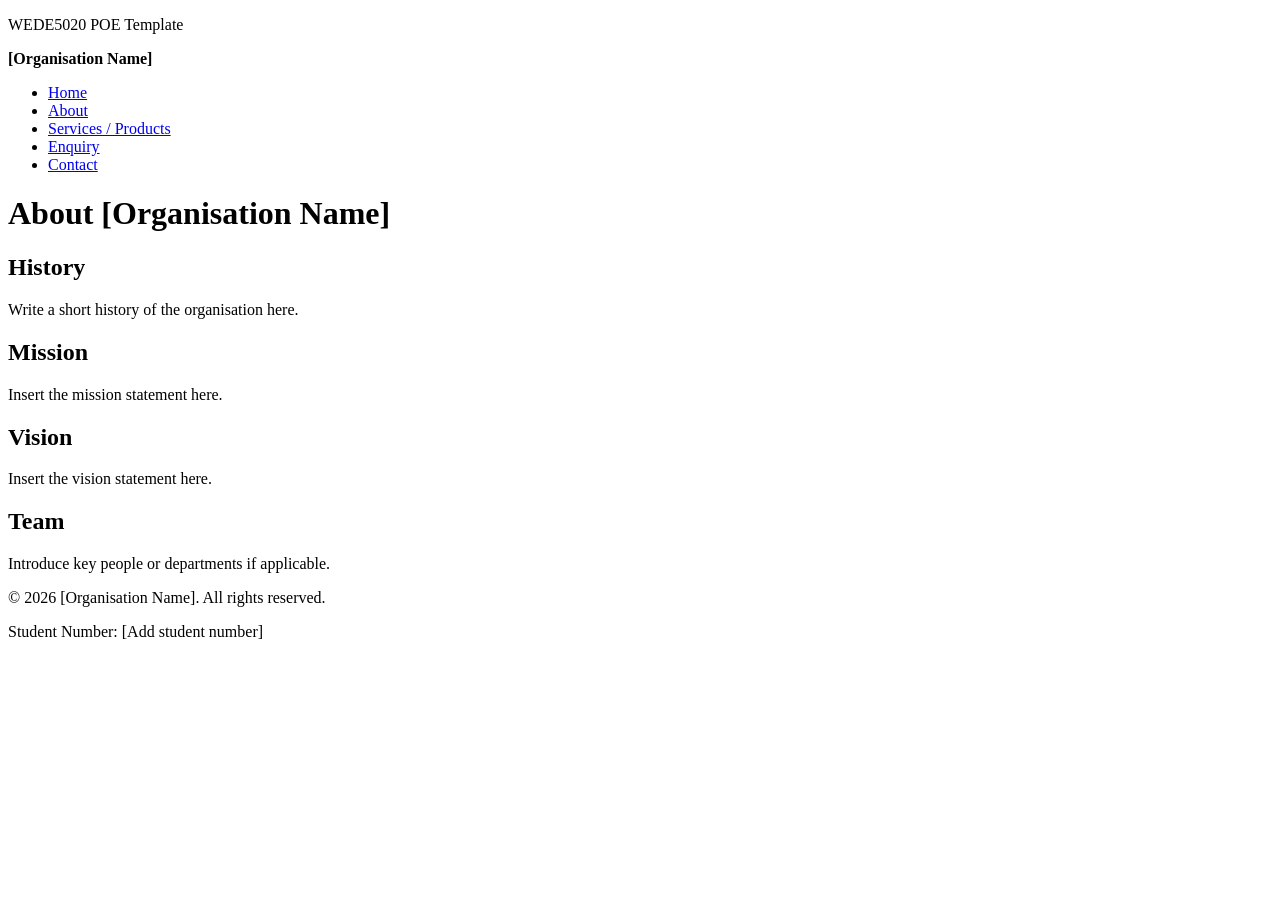
==== about.html @ a435d72e "Add files via upload" ====
<!DOCTYPE html>
<html lang="en">
<head>
  <title>About | WEDE5020 POE Website</title>

  <meta charset="UTF-8">
  <meta name="viewport" content="width=device-width, initial-scale=1.0">
  <meta name="description" content="TODO: Write a short page description for search engines.">
  <meta name="keywords" content="TODO, replace, with, relevant, keywords">
  <meta name="author" content="Student Name">
  <link rel="stylesheet" href="css/style.css">
  <script defer src="js/main.js"></script>
</head>
<body>
  <header class="site-header">
    <div class="container header-layout">
      <div>
        <p class="site-tag">WEDE5020 POE Template</p>
        <strong>[Organisation Name]</strong>
      </div>

<nav aria-label="Primary">
  <ul class="nav-list">
    <li><a href="index.html">Home</a></li>
    <li><a href="about.html">About</a></li>
    <li><a href="services.html">Services / Products</a></li>
    <li><a href="enquiry.html">Enquiry</a></li>
    <li><a href="contact.html">Contact</a></li>
  </ul>
</nav>

    </div>
  </header>

    <main class="container">
      <h1>About [Organisation Name]</h1>
      <section>
        <h2>History</h2>
        <p>Write a short history of the organisation here.</p>
      </section>
      <section>
        <h2>Mission</h2>
        <p>Insert the mission statement here.</p>
      </section>
      <section>
        <h2>Vision</h2>
        <p>Insert the vision statement here.</p>
      </section>
      <section>
        <h2>Team</h2>
        <p>Introduce key people or departments if applicable.</p>
      </section>
    </main>

  <footer class="site-footer">
    <div class="container">
      <p>&copy; 2026 [Organisation Name]. All rights reserved.</p>
      <p>Student Number: [Add student number]</p>
    </div>
  </footer>
</body>
</html>
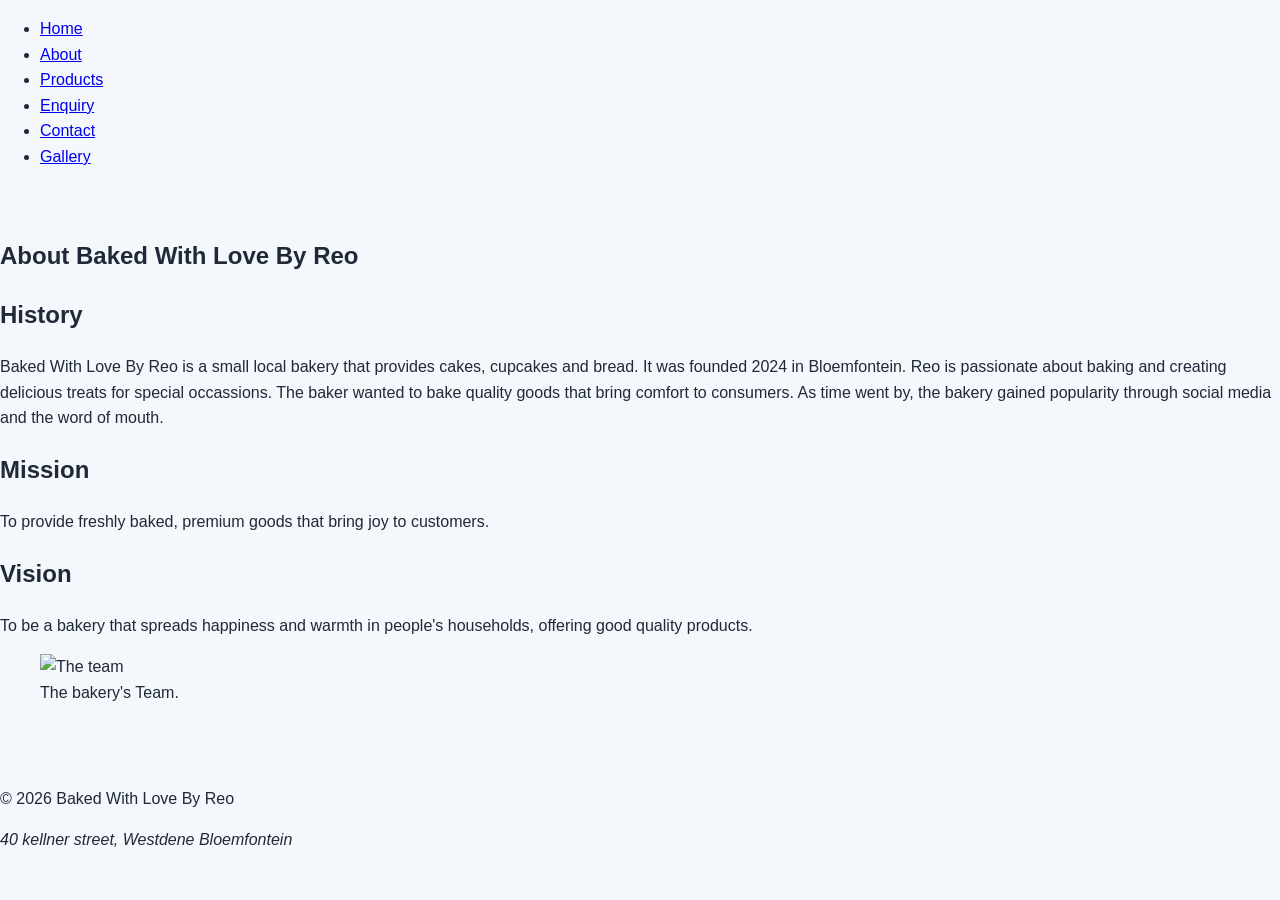
==== commit 1a3c1472: "added files part 3" ====
--- a/about.html
+++ b/about.html
@@ -1,62 +1,63 @@
 <!DOCTYPE html>
 <html lang="en">
+
 <head>
-  <title>About | WEDE5020 POE Website</title>
-
   <meta charset="UTF-8">
   <meta name="viewport" content="width=device-width, initial-scale=1.0">
-  <meta name="description" content="TODO: Write a short page description for search engines.">
-  <meta name="keywords" content="TODO, replace, with, relevant, keywords">
-  <meta name="author" content="Student Name">
+  <title>About Us-Baked With Love By Reo</title>
   <link rel="stylesheet" href="css/style.css">
-  <script defer src="js/main.js"></script>
 </head>
+
 <body>
-  <header class="site-header">
-    <div class="container header-layout">
-      <div>
-        <p class="site-tag">WEDE5020 POE Template</p>
-        <strong>[Organisation Name]</strong>
-      </div>
-
-<nav aria-label="Primary">
-  <ul class="nav-list">
-    <li><a href="index.html">Home</a></li>
-    <li><a href="about.html">About</a></li>
-    <li><a href="services.html">Services / Products</a></li>
-    <li><a href="enquiry.html">Enquiry</a></li>
-    <li><a href="contact.html">Contact</a></li>
-  </ul>
-</nav>
-
-    </div>
+  <!-- Header and Navigation -->
+  <header>
+    <nav aria-label="Primary">
+      <ul>
+        <li><a href="index.html">Home</a></li>
+        <li><a href="about.html" aria-current="page">About</a></li>
+        <li><a href="products.html">Products</a></li>
+        <li><a href="enquiry.html">Enquiry</a></li>
+        <li><a href="contact.html">Contact</a></li>
+        <li><a href="gallery.html">Gallery</a></li>
+      </ul>
+    </nav>
   </header>
 
-    <main class="container">
-      <h1>About [Organisation Name]</h1>
-      <section>
-        <h2>History</h2>
-        <p>Write a short history of the organisation here.</p>
-      </section>
-      <section>
-        <h2>Mission</h2>
-        <p>Insert the mission statement here.</p>
-      </section>
-      <section>
-        <h2>Vision</h2>
-        <p>Insert the vision statement here.</p>
-      </section>
-      <section>
-        <h2>Team</h2>
-        <p>Introduce key people or departments if applicable.</p>
-      </section>
-    </main>
+  <main>
+    <!-- About Section -->
+    <section>
 
-  <footer class="site-footer">
-    <div class="container">
-      <p>&copy; 2026 [Organisation Name]. All rights reserved.</p>
-      <p>Student Number: [Add student number]</p>
-    </div>
+      <h1>About Baked With Love By Reo</h1>
+
+      <h2>History</h2>
+      <p>
+        Baked With Love By Reo is a small local bakery that provides cakes, cupcakes and bread.
+        It was founded 2024 in Bloemfontein. Reo is passionate about baking and creating delicious
+        treats for special occassions. The baker wanted to bake quality goods that bring comfort to consumers.
+        As time went by, the bakery gained popularity through social media and the word of mouth.
+      </p>
+      <h2>Mission</h2>
+      <p>
+        To provide freshly baked, premium goods that bring joy to customers.
+      </p>
+      <h2>Vision</h2>
+      <p>
+        To be a bakery that spreads happiness and warmth in people's households, offering good quality products.
+      </p>
+      <!-- About Image -->
+      <figure>
+        <img src="assets/images/team.jpg" alt="The team">
+        <figcaption>The bakery's Team.</figcaption>
+      </figure>
+    </section>
+  </main>
+
+  <!-- Footer -->
+  <footer>
+    <p>&copy; 2026 Baked With Love By Reo</p>
+    <address>40 kellner street, Westdene Bloemfontein</address>
   </footer>
+
 </body>
-</html>
+
+</html>
--- a/css/style.css
+++ b/css/style.css
@@ -0,0 +1,51 @@
+:root {
+  --primary: #1f4e79;
+  --secondary: #f4f7fb;
+  --accent: #0f766e;
+  --text: #1f2937;
+  --light: #ffffff;
+  --border: #d1d5db;
+  --shadow: 0 8px 24px rgba(0, 0, 0, 0.08);
+}
+
+* { box-sizing: border-box; }
+html { font-size: 16px; scroll-behavior: smooth; }
+body {
+  margin: 0;
+  font-family: Arial, Helvetica, sans-serif;
+  line-height: 1.6;
+  color: var(--text);
+  background-color: var(--secondary);
+}
+img, iframe { max-width: 100%; border: 0; }
+.container { width: min(1100px, 92%); margin: 0 auto; }
+.site-header { background: var(--light); border-bottom: 1px solid var(--border); position: sticky; top: 0; }
+.header-layout { display: flex; justify-content: space-between; align-items: center; gap: 1rem; padding: 1rem 0; }
+.site-tag { margin: 0; font-size: 0.85rem; text-transform: uppercase; letter-spacing: 0.08em; color: var(--accent); }
+.nav-list { display: flex; gap: 1rem; list-style: none; padding: 0; margin: 0; }
+.nav-list a { text-decoration: none; color: var(--primary); font-weight: 600; }
+.nav-list a:hover, .nav-list a:focus { color: var(--accent); text-decoration: underline; }
+.hero { background: linear-gradient(120deg, var(--primary), var(--accent)); color: var(--light); padding: 4rem 0; }
+.button { display: inline-block; padding: 0.75rem 1.2rem; background: var(--accent); color: var(--light); border: none; border-radius: 0.5rem; text-decoration: none; cursor: pointer; }
+.button:hover, .button:focus { opacity: 0.9; }
+main { padding: 2rem 0 3rem; }
+.card-grid { display: grid; grid-template-columns: repeat(3, 1fr); gap: 1rem; margin: 1.5rem 0; }
+.card { background: var(--light); border: 1px solid var(--border); border-radius: 1rem; padding: 1rem; box-shadow: var(--shadow); }
+form { background: var(--light); padding: 1.5rem; border-radius: 1rem; box-shadow: var(--shadow); }
+.form-group { display: flex; flex-direction: column; gap: 0.35rem; margin-bottom: 1rem; }
+input, select, textarea { padding: 0.75rem; border: 1px solid var(--border); border-radius: 0.5rem; font: inherit; }
+input:focus, select:focus, textarea:focus { outline: 2px solid var(--accent); outline-offset: 2px; }
+.error-message { color: #b91c1c; min-height: 1rem; }
+.response-box { margin-top: 1rem; padding: 1rem; border-left: 4px solid var(--accent); background: #ecfeff; }
+.small-text { font-size: 0.9rem; color: #4b5563; }
+.site-footer { background: var(--primary); color: var(--light); padding: 1.5rem 0; }
+@media (max-width: 900px) {
+  .header-layout { flex-direction: column; align-items: flex-start; }
+  .card-grid { grid-template-columns: repeat(2, 1fr); }
+}
+@media (max-width: 600px) {
+  html { font-size: 15px; }
+  .nav-list { flex-direction: column; width: 100%; }
+  .card-grid { grid-template-columns: 1fr; }
+  .hero { padding: 2.5rem 0; }
+}
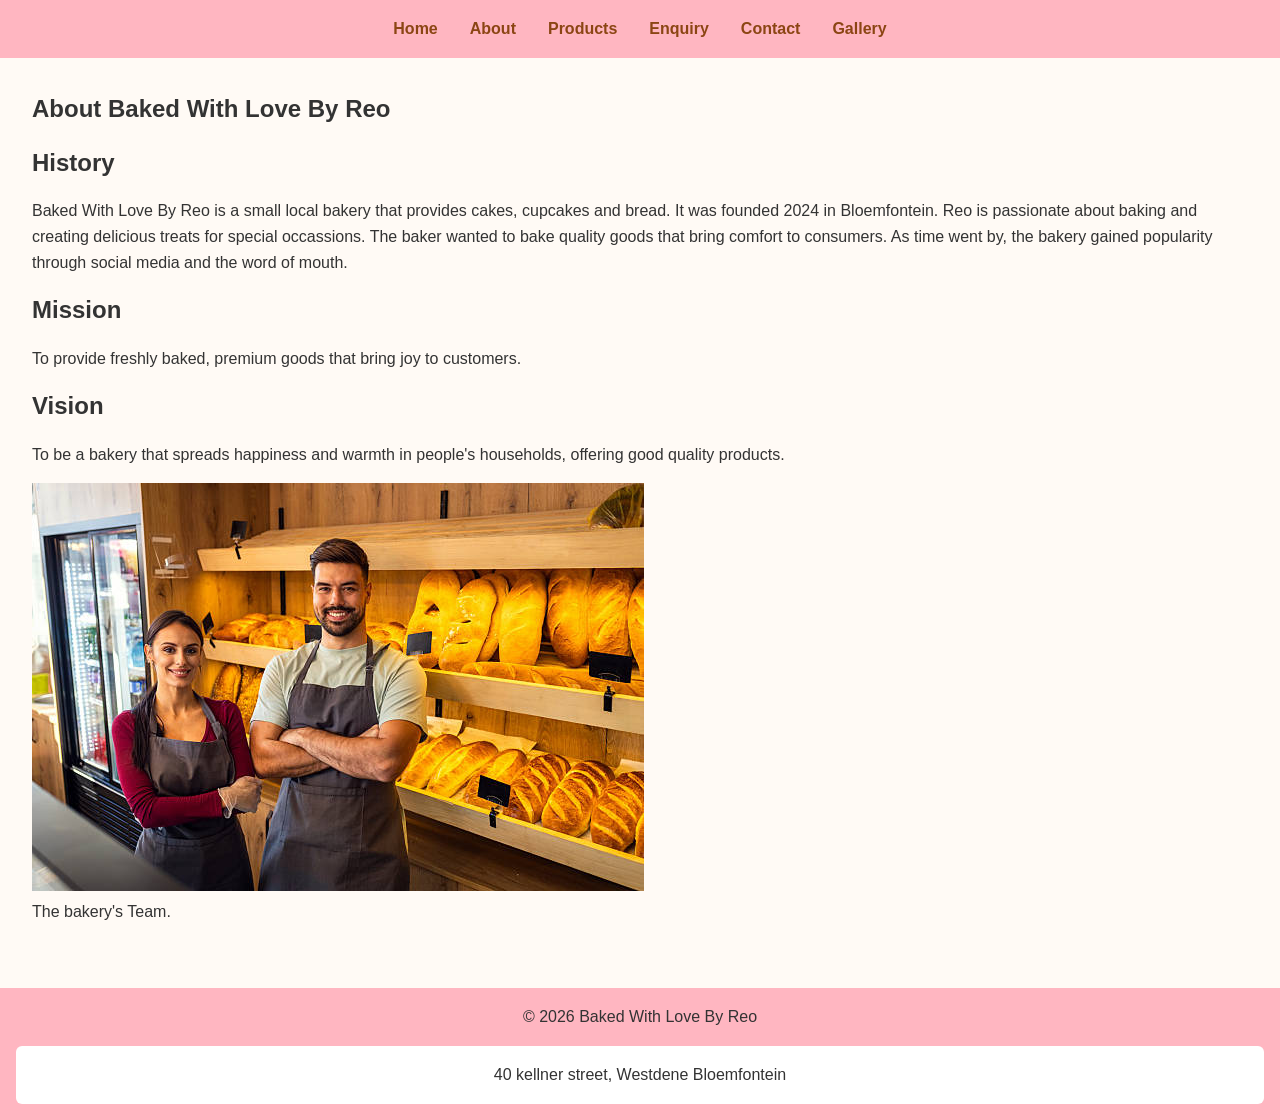
==== commit 912058cc: "fixed errors part 3" ====
--- a/about.html
+++ b/about.html
@@ -6,7 +6,7 @@
   <meta name="viewport" content="width=device-width, initial-scale=1.0">
   <title>About Us-Baked With Love By Reo</title>
   <link rel="stylesheet" href="css/style.css">
-</head>
+  <script src="js/script.js" defer></script>
 
 <body>
   <!-- Header and Navigation -->
--- a/css/style.css
+++ b/css/style.css
@@ -1,51 +1,200 @@
+/*
+  CSS RESET + VARIABLES ( CLEAN START)
+                                      */
 :root {
-  --primary: #1f4e79;
-  --secondary: #f4f7fb;
-  --accent: #0f766e;
-  --text: #1f2937;
-  --light: #ffffff;
-  --border: #d1d5db;
-  --shadow: 0 8px 24px rgba(0, 0, 0, 0.08);
-}
+  --primary: #ffb6c1;
+  --secondary: #8b4513;
+  --background: #fffaf5;
+  --text: #333;
+  --white: #ffffff;
+}
+* {
+    margin: 0;
+    padding: 0;
+    box-sizing: border-box;
+} 
+/*
+   BASE STYLE ( REQUIRED BY RUBRIC)   
+                                    */
+body {
+    font-family: Arial, sans-serif;
+    font-size: 1rem; /* responsive unit */
+    line-height: 1.6;
+    background-color: var(--background);
+    color: var(--text);
+} 
+/*
+   TYPOGRAPHY (RUBRIC SECTION)
+                              */ 
+h1, h2, h3 {
+    font-family: 'Poppins', sans-serif;
+    font-weight: 700;
+    margin-bottom: 1rem;
+}     
+p {
+    margin-bottom: 1rem;
+}                         
+/*
+   HEADER + NAVIGATION (FLEXBOX)
+                                 */
+header {
+    background-color: var(--primary);
+    padding: 1rem;
+}      
+nav ul {
+    list-style: none;
+    display: flex;
+    justify-content: center;
+    gap: 2rem;
+}  
+nav a {
+    text-decoration: none;
+    color: var(--secondary);
+    font-weight: bold;
+    transition: 0.3s;
+}   
+/* PSEUDO-CLASSES (VERY IMPORTANT) */
+nav a:hover {
+    color: var(--secondary);
+}
+nav a:focus {
+    outline: 2px solid black;
+}
+nav a:active {
+    color: red;
+}
+/*
+   MAIN LAYOUT
+               */
+main {
+    padding: 2rem;
+}  
+/* BUTTONS (INTERACTIVE)
+                        */
+button {
+    background-color: var(--secondary);
+    color: var(--white);
+    padding: 0.7rem 1rem;
+    border: none;
+    cursor: pointer;
+    transition: 0.3s;
+}  
+button:hover {
+    background-color: black;
+}    
+/*PRODUCTS (GRID SYSTEM)  
+                        */
+.products {
+    display: grid;
+    grid-template-columns: repeat(3, 1fr);
+    gap: 1.5rem;
+}    
+.product-card {
+    background-color: var(--white);
+    padding: 1rem;
+    border-radius: 8px;
+    box-shadow: 0 4px 20px rgba(0,0,0,0.1);
+    text-align: center;
+    transition: transform 0.3s, border 0.3s;
+    border: 1px solid transparent;
+}  
+.product-card:hover {
+    transform: translateY(-5px);
+    border-color: var(--secondary);
+}
+/* Headings*/
+.product-card h2{
+    color: var(--secondary);
+} 
+/* Price */
+.product-card strong {
+    color: var(--primary);
+}
+.product-card img {
+    width: 100%;
+    max-width: 300px;
+    height: 200px;
+    object-fit: cover;
+    border-radius: 6px;
+    display: block;
+    margin: 0 auto;
+}
+/* Enquiry link */
+.product-card a{ 
+    display: inline-block;
+    margin-top: 10px;
+    padding: 0.5rem 1rem;
+    background-color: var(--primary);
+    color: var(--secondary);
+    border-radius: 5px;
+    text-decoration: underline;
+    transition: 0.3s;
+}    
+/*
+   GALLERY (GRID)
+           */
+.gallery {
+    display: grid;
+    grid-template-columns: repeat(3, 1fr);
+    gap: 1rem;
+}  
+.gallery img {
+    width: 100%;
+    border-radius: 6px;
+}    
+/*
+   CONTACT
+           */
+address {
+    font-style: normal;
+    background-color: var(--white);
+    padding: 1rem;
+    border-radius: 6px;
+}    
+/*
+   FOOTER
+          */
+footer {
+    background-color: var(--primary);
+    text-align: center;
+    padding: 1rem;
+    margin-top: 2rem;
+} 
+/*
+   RESPONSIVE DESIGN (CRITICAL)
+                               */
+/* TABLET*/
+@media (max-width: 768px) {
+nav ul {
+    flex-direction: column;
+    align-items: center;
+     gap: 1rem;
+ } 
+.products {
+    grid-template-columns: repeat(2, 1fr);
+ }   
+.gallery {
+    grid-template-columns: repeat(2, 1fr);
+ } 
+}
+/* MOBILE */
+@media (max-width: 600px) {
+  .products {
+    grid-template-columns: 1fr;
+  }
 
-* { box-sizing: border-box; }
-html { font-size: 16px; scroll-behavior: smooth; }
-body {
-  margin: 0;
-  font-family: Arial, Helvetica, sans-serif;
-  line-height: 1.6;
-  color: var(--text);
-  background-color: var(--secondary);
-}
-img, iframe { max-width: 100%; border: 0; }
-.container { width: min(1100px, 92%); margin: 0 auto; }
-.site-header { background: var(--light); border-bottom: 1px solid var(--border); position: sticky; top: 0; }
-.header-layout { display: flex; justify-content: space-between; align-items: center; gap: 1rem; padding: 1rem 0; }
-.site-tag { margin: 0; font-size: 0.85rem; text-transform: uppercase; letter-spacing: 0.08em; color: var(--accent); }
-.nav-list { display: flex; gap: 1rem; list-style: none; padding: 0; margin: 0; }
-.nav-list a { text-decoration: none; color: var(--primary); font-weight: 600; }
-.nav-list a:hover, .nav-list a:focus { color: var(--accent); text-decoration: underline; }
-.hero { background: linear-gradient(120deg, var(--primary), var(--accent)); color: var(--light); padding: 4rem 0; }
-.button { display: inline-block; padding: 0.75rem 1.2rem; background: var(--accent); color: var(--light); border: none; border-radius: 0.5rem; text-decoration: none; cursor: pointer; }
-.button:hover, .button:focus { opacity: 0.9; }
-main { padding: 2rem 0 3rem; }
-.card-grid { display: grid; grid-template-columns: repeat(3, 1fr); gap: 1rem; margin: 1.5rem 0; }
-.card { background: var(--light); border: 1px solid var(--border); border-radius: 1rem; padding: 1rem; box-shadow: var(--shadow); }
-form { background: var(--light); padding: 1.5rem; border-radius: 1rem; box-shadow: var(--shadow); }
-.form-group { display: flex; flex-direction: column; gap: 0.35rem; margin-bottom: 1rem; }
-input, select, textarea { padding: 0.75rem; border: 1px solid var(--border); border-radius: 0.5rem; font: inherit; }
-input:focus, select:focus, textarea:focus { outline: 2px solid var(--accent); outline-offset: 2px; }
-.error-message { color: #b91c1c; min-height: 1rem; }
-.response-box { margin-top: 1rem; padding: 1rem; border-left: 4px solid var(--accent); background: #ecfeff; }
-.small-text { font-size: 0.9rem; color: #4b5563; }
-.site-footer { background: var(--primary); color: var(--light); padding: 1.5rem 0; }
-@media (max-width: 900px) {
-  .header-layout { flex-direction: column; align-items: flex-start; }
-  .card-grid { grid-template-columns: repeat(2, 1fr); }
-}
-@media (max-width: 600px) {
-  html { font-size: 15px; }
-  .nav-list { flex-direction: column; width: 100%; }
-  .card-grid { grid-template-columns: 1fr; }
-  .hero { padding: 2.5rem 0; }
-}
+  .gallery {
+    grid-template-columns: 1fr;
+  }
+
+  h1 {
+    font-size: 1.5rem;
+  }
+}
+
+/* RESPONSIVE IMAGES (REQUIRED)
+                               */
+img {
+    max-width: 100%;
+    height: auto;
+}
